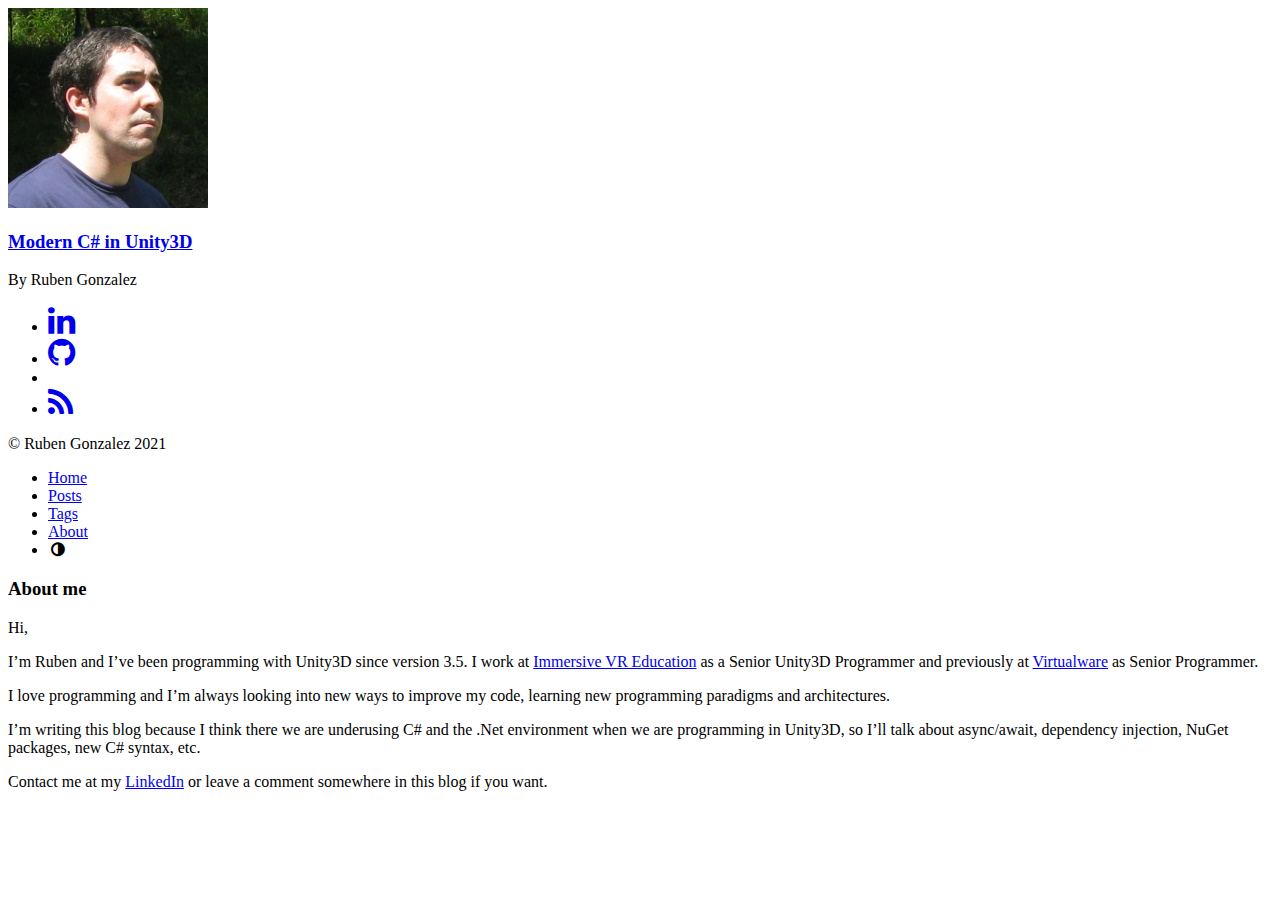
==== about/index.html @ 9e556cae "Update" ====
<!doctype html><html lang=en data-theme><head><title>Ruben Gonzalez | About me</title><meta charset=utf-8><meta name=generator content="Hugo 0.74.3"><meta name=viewport content="width=device-width,initial-scale=1,viewport-fit=cover"><meta name=description content="By Ruben Gonzalez"><link rel=stylesheet href=/css/style.min.5be3a155aa89a24586c761b1b5538c4040e3735ee32ac12a708dc1696c0982f5.css integrity="sha256-W+OhVaqJokWGx2GxtVOMQEDjc17jKsEqcI3BaWwJgvU=" crossorigin=anonymous type=text/css><link rel=stylesheet href=/css/custom.0add400fa71ec02f43d9d59fe50de8af6d2c9cdfcfc660f4797faeda5433b794.css integrity="sha256-Ct1AD6cewC9D2dWf5Q3or20snN/PxmD0eX+u2lQzt5Q=" crossorigin=anonymous type=text/css><link rel=stylesheet href=/css/syntax.b15d238552e55faf150d898bbebfee7324d11ecad7f3f927d3ede168d242e160.css integrity="sha256-sV0jhVLlX68VDYmLvr/ucyTRHsrX8/kn0+3haNJC4WA=" crossorigin=anonymous type=text/css><link href=https://stackpath.bootstrapcdn.com/font-awesome/4.7.0/css/font-awesome.min.css rel=stylesheet integrity=sha384-wvfXpqpZZVQGK6TAh5PVlGOfQNHSoD2xbE+QkPxCAFlNEevoEH3Sl0sibVcOQVnN crossorigin=anonymous><link rel="shortcut icon" href=/favicons/favicon.ico type=image/x-icon><link rel=apple-touch-icon sizes=180x180 href=/favicons/apple-touch-icon.png><link rel=icon type=image/png sizes=32x32 href=/favicons/favicon-32x32.png><link rel=icon type=image/png sizes=16x16 href=/favicons/favicon-16x16.png><link rel=canonical href=/about/><script type=text/javascript src=/js/anatole-header.min.7e2fc0724240b28c6e214687e73a4a6eb6c196bbace546b9dc86e94cca120b5c.js integrity="sha256-fi/AckJAsoxuIUaH5zpKbrbBlrus5Ua53IbpTMoSC1w=" crossorigin=anonymous></script><meta name=twitter:card content="summary"><meta name=twitter:title content="About me"><meta name=twitter:description content="Hi,
I&rsquo;m Ruben and I&rsquo;ve been programming with Unity3D since version 3."></head><body><div class="sidebar animated fadeInDown"><div class=logo-title><div class=title><img src=/rgonzalez_200px.jpg alt="profile picture"><h3><a href=/>Modern C# in Unity3D</a></h3><div class=description><p>By Ruben Gonzalez</p></div></div></div><ul class=social-links><li><a href=https://www.linkedin.com/in/ruben-gonzalez-50a4b230/ rel=me aria-label="Ruben's Linkedin"><i class="fa fa-2x fa-linkedin" aria-hidden=true></i></a></li><li><a href=https://github.com/moderncsharpinunity/ rel=me aria-label="Ruben's GitHub"><i class="fa fa-2x fa-github" aria-hidden=true></i></a></li><li><a href=https://gamasutra.com/blogs/RubenGonzalez/1035428/ rel=me aria-label="Ruben's Gamasutra"><i class="fa fa-2x custom-gamasutra-icon" aria-hidden=true></i></a></li><li><a href=/index.xml rel=me aria-label=RSS><i class="fa fa-2x fa-rss" aria-hidden=true></i></a></li></ul><div class=footer><div class=by_farbox>&copy; Ruben Gonzalez 2021</div></div></div></div><div class=main><div class="page-top animated fadeInDown"><a role=button class=navbar-burger data-target=navMenu aria-label=menu aria-expanded=false><span aria-hidden=true></span><span aria-hidden=true></span><span aria-hidden=true></span></a><ul class=nav id=navMenu><li><a href=/>Home</a></li><li><a href=/post/>Posts</a></li><li><a href=/tags/>Tags</a></li><li><a class=current href=/about/>About</a></li><li class=theme-switch-item><a class=theme-switch title="Switch Theme"><i class="fa fa-adjust fa-fw" aria-hidden=true></i></a></li></ul></div><div class=autopagerize_page_element><div class=content><a name=top></a><div class="post animated fadeInDown"><div class=post-title><h3>About me</h3></div><div class=post-content><p>Hi,</p><p>I&rsquo;m Ruben and I&rsquo;ve been programming with Unity3D since version 3.5. I work at <a href=https://immersivevreducation.com/>Immersive VR Education</a> as a Senior Unity3D Programmer and previously at <a href=https://virtualwareco.com>Virtualware</a> as Senior Programmer.</p><p>I love programming and I&rsquo;m always looking into new ways to improve my code, learning new programming paradigms and architectures.</p><p>I&rsquo;m writing this blog because I think there we are underusing C# and the .Net environment when we are programming in Unity3D, so I&rsquo;ll talk about async/await, dependency injection, NuGet packages, new C# syntax, etc.</p><p>Contact me at my <a href=https://www.linkedin.com/in/ruben-gonzalez-50a4b230/>LinkedIn</a> or leave a comment somewhere in this blog if you want.</p></div><div class=post-footer><div class=info></div></div></div></div></div></div></body><script type=text/javascript src=/js/jquery.min.86b1e8f819ee2d9099a783e50b49dff24282545fc40773861f9126b921532e4c.js integrity="sha256-hrHo+BnuLZCZp4PlC0nf8kKCVF/EB3OGH5EmuSFTLkw=" crossorigin=anonymous></script><script type=text/javascript src=/js/bundle.min.0f9c74cb78f13d1f15f33daff4037c70354f98acfbb97a6f61708966675c3cae.js integrity="sha256-D5x0y3jxPR8V8z2v9AN8cDVPmKz7uXpvYXCJZmdcPK4=" crossorigin=anonymous></script><script type=text/javascript src=/js/medium-zoom.min.92f21c856129f84aeb719459b3e6ac621a3032fd7b180a18c04e1d12083f8aba.js integrity="sha256-kvIchWEp+ErrcZRZs+asYhowMv17GAoYwE4dEgg/iro=" crossorigin=anonymous></script><script type=application/javascript>var doNotTrack=false;if(!doNotTrack){window.ga=window.ga||function(){(ga.q=ga.q||[]).push(arguments)};ga.l=+new Date;ga('create','UA-177026267-1','auto');ga('send','pageview');}</script><script async src=https://www.google-analytics.com/analytics.js></script></html></body></html>
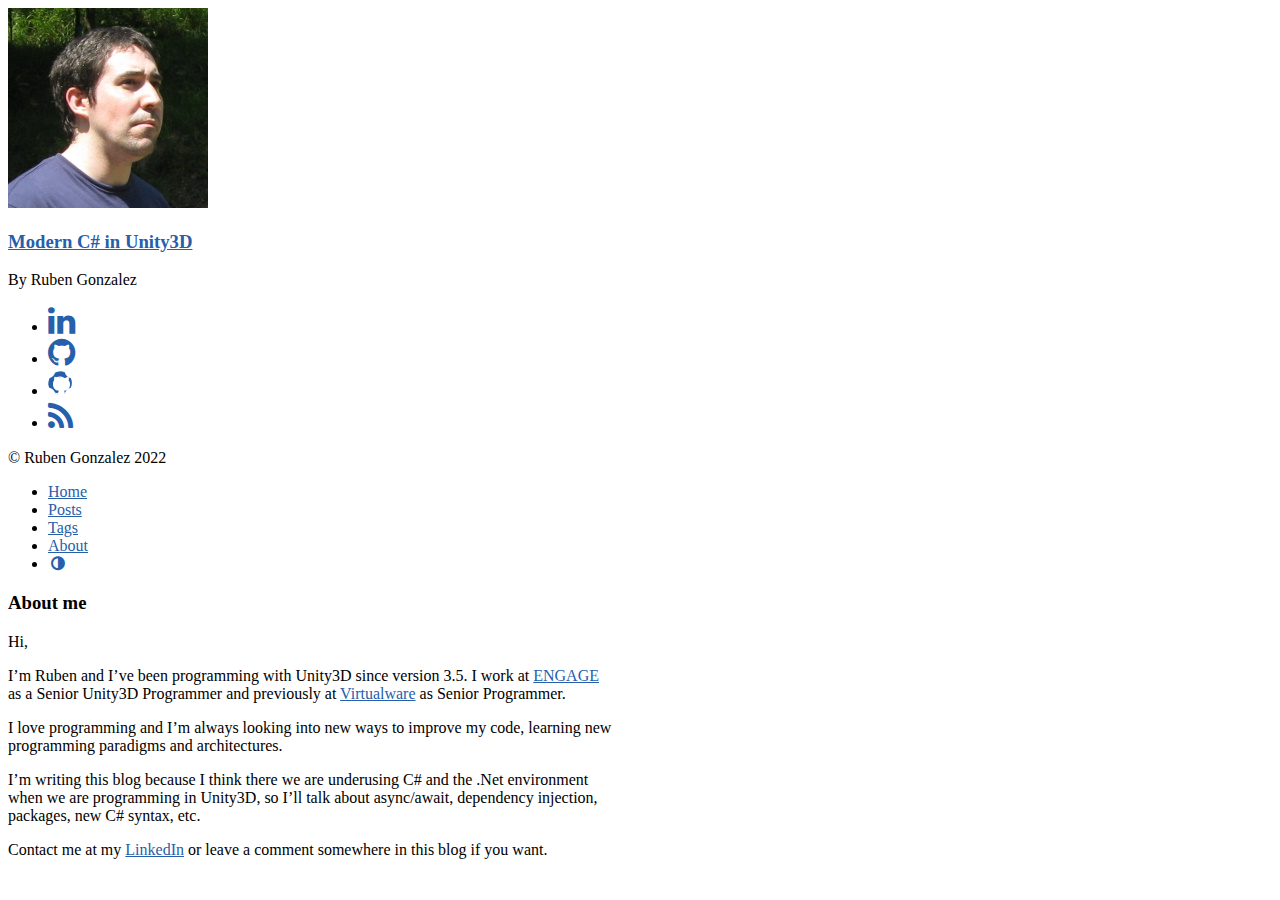
==== commit fc334585: "Update" ====
--- a/about/index.html
+++ b/about/index.html
@@ -1,2 +1,2 @@
-<!doctype html><html lang=en data-theme><head><title>Ruben Gonzalez | About me</title><meta charset=utf-8><meta name=generator content="Hugo 0.74.3"><meta name=viewport content="width=device-width,initial-scale=1,viewport-fit=cover"><meta name=description content="By Ruben Gonzalez"><link rel=stylesheet href=/css/style.min.5be3a155aa89a24586c761b1b5538c4040e3735ee32ac12a708dc1696c0982f5.css integrity="sha256-W+OhVaqJokWGx2GxtVOMQEDjc17jKsEqcI3BaWwJgvU=" crossorigin=anonymous type=text/css><link rel=stylesheet href=/css/custom.0add400fa71ec02f43d9d59fe50de8af6d2c9cdfcfc660f4797faeda5433b794.css integrity="sha256-Ct1AD6cewC9D2dWf5Q3or20snN/PxmD0eX+u2lQzt5Q=" crossorigin=anonymous type=text/css><link rel=stylesheet href=/css/syntax.b15d238552e55faf150d898bbebfee7324d11ecad7f3f927d3ede168d242e160.css integrity="sha256-sV0jhVLlX68VDYmLvr/ucyTRHsrX8/kn0+3haNJC4WA=" crossorigin=anonymous type=text/css><link href=https://stackpath.bootstrapcdn.com/font-awesome/4.7.0/css/font-awesome.min.css rel=stylesheet integrity=sha384-wvfXpqpZZVQGK6TAh5PVlGOfQNHSoD2xbE+QkPxCAFlNEevoEH3Sl0sibVcOQVnN crossorigin=anonymous><link rel="shortcut icon" href=/favicons/favicon.ico type=image/x-icon><link rel=apple-touch-icon sizes=180x180 href=/favicons/apple-touch-icon.png><link rel=icon type=image/png sizes=32x32 href=/favicons/favicon-32x32.png><link rel=icon type=image/png sizes=16x16 href=/favicons/favicon-16x16.png><link rel=canonical href=/about/><script type=text/javascript src=/js/anatole-header.min.7e2fc0724240b28c6e214687e73a4a6eb6c196bbace546b9dc86e94cca120b5c.js integrity="sha256-fi/AckJAsoxuIUaH5zpKbrbBlrus5Ua53IbpTMoSC1w=" crossorigin=anonymous></script><meta name=twitter:card content="summary"><meta name=twitter:title content="About me"><meta name=twitter:description content="Hi,
-I&rsquo;m Ruben and I&rsquo;ve been programming with Unity3D since version 3."></head><body><div class="sidebar animated fadeInDown"><div class=logo-title><div class=title><img src=/rgonzalez_200px.jpg alt="profile picture"><h3><a href=/>Modern C# in Unity3D</a></h3><div class=description><p>By Ruben Gonzalez</p></div></div></div><ul class=social-links><li><a href=https://www.linkedin.com/in/ruben-gonzalez-50a4b230/ rel=me aria-label="Ruben's Linkedin"><i class="fa fa-2x fa-linkedin" aria-hidden=true></i></a></li><li><a href=https://github.com/moderncsharpinunity/ rel=me aria-label="Ruben's GitHub"><i class="fa fa-2x fa-github" aria-hidden=true></i></a></li><li><a href=https://gamasutra.com/blogs/RubenGonzalez/1035428/ rel=me aria-label="Ruben's Gamasutra"><i class="fa fa-2x custom-gamasutra-icon" aria-hidden=true></i></a></li><li><a href=/index.xml rel=me aria-label=RSS><i class="fa fa-2x fa-rss" aria-hidden=true></i></a></li></ul><div class=footer><div class=by_farbox>&copy; Ruben Gonzalez 2021</div></div></div></div><div class=main><div class="page-top animated fadeInDown"><a role=button class=navbar-burger data-target=navMenu aria-label=menu aria-expanded=false><span aria-hidden=true></span><span aria-hidden=true></span><span aria-hidden=true></span></a><ul class=nav id=navMenu><li><a href=/>Home</a></li><li><a href=/post/>Posts</a></li><li><a href=/tags/>Tags</a></li><li><a class=current href=/about/>About</a></li><li class=theme-switch-item><a class=theme-switch title="Switch Theme"><i class="fa fa-adjust fa-fw" aria-hidden=true></i></a></li></ul></div><div class=autopagerize_page_element><div class=content><a name=top></a><div class="post animated fadeInDown"><div class=post-title><h3>About me</h3></div><div class=post-content><p>Hi,</p><p>I&rsquo;m Ruben and I&rsquo;ve been programming with Unity3D since version 3.5. I work at <a href=https://immersivevreducation.com/>Immersive VR Education</a> as a Senior Unity3D Programmer and previously at <a href=https://virtualwareco.com>Virtualware</a> as Senior Programmer.</p><p>I love programming and I&rsquo;m always looking into new ways to improve my code, learning new programming paradigms and architectures.</p><p>I&rsquo;m writing this blog because I think there we are underusing C# and the .Net environment when we are programming in Unity3D, so I&rsquo;ll talk about async/await, dependency injection, NuGet packages, new C# syntax, etc.</p><p>Contact me at my <a href=https://www.linkedin.com/in/ruben-gonzalez-50a4b230/>LinkedIn</a> or leave a comment somewhere in this blog if you want.</p></div><div class=post-footer><div class=info></div></div></div></div></div></div></body><script type=text/javascript src=/js/jquery.min.86b1e8f819ee2d9099a783e50b49dff24282545fc40773861f9126b921532e4c.js integrity="sha256-hrHo+BnuLZCZp4PlC0nf8kKCVF/EB3OGH5EmuSFTLkw=" crossorigin=anonymous></script><script type=text/javascript src=/js/bundle.min.0f9c74cb78f13d1f15f33daff4037c70354f98acfbb97a6f61708966675c3cae.js integrity="sha256-D5x0y3jxPR8V8z2v9AN8cDVPmKz7uXpvYXCJZmdcPK4=" crossorigin=anonymous></script><script type=text/javascript src=/js/medium-zoom.min.92f21c856129f84aeb719459b3e6ac621a3032fd7b180a18c04e1d12083f8aba.js integrity="sha256-kvIchWEp+ErrcZRZs+asYhowMv17GAoYwE4dEgg/iro=" crossorigin=anonymous></script><script type=application/javascript>var doNotTrack=false;if(!doNotTrack){window.ga=window.ga||function(){(ga.q=ga.q||[]).push(arguments)};ga.l=+new Date;ga('create','UA-177026267-1','auto');ga('send','pageview');}</script><script async src=https://www.google-analytics.com/analytics.js></script></html></body></html>+<!doctype html><html lang=en data-theme><head><title>Ruben Gonzalez | About me</title><meta charset=utf-8><meta name=generator content="Hugo 0.74.3"><meta name=viewport content="width=device-width,initial-scale=1,viewport-fit=cover"><meta name=description content="By Ruben Gonzalez"><link rel=stylesheet href=/css/style.min.5be3a155aa89a24586c761b1b5538c4040e3735ee32ac12a708dc1696c0982f5.css integrity="sha256-W+OhVaqJokWGx2GxtVOMQEDjc17jKsEqcI3BaWwJgvU=" crossorigin=anonymous type=text/css><link rel=stylesheet href=/css/custom.f1a12c82e6cdf7c25ab4773556c96e8cf3ad70297a880c6b929ff96383887ff6.css integrity="sha256-8aEsgubN98JatHc1VslujPOtcCl6iAxrkp/5Y4OIf/Y=" crossorigin=anonymous type=text/css><link rel=stylesheet href=/css/syntax.b15d238552e55faf150d898bbebfee7324d11ecad7f3f927d3ede168d242e160.css integrity="sha256-sV0jhVLlX68VDYmLvr/ucyTRHsrX8/kn0+3haNJC4WA=" crossorigin=anonymous type=text/css><link href=https://stackpath.bootstrapcdn.com/font-awesome/4.7.0/css/font-awesome.min.css rel=stylesheet integrity=sha384-wvfXpqpZZVQGK6TAh5PVlGOfQNHSoD2xbE+QkPxCAFlNEevoEH3Sl0sibVcOQVnN crossorigin=anonymous><link rel="shortcut icon" href=/favicons/favicon.ico type=image/x-icon><link rel=apple-touch-icon sizes=180x180 href=/favicons/apple-touch-icon.png><link rel=icon type=image/png sizes=32x32 href=/favicons/favicon-32x32.png><link rel=icon type=image/png sizes=16x16 href=/favicons/favicon-16x16.png><link rel=canonical href=/about/><script type=text/javascript src=/js/anatole-header.min.7e2fc0724240b28c6e214687e73a4a6eb6c196bbace546b9dc86e94cca120b5c.js integrity="sha256-fi/AckJAsoxuIUaH5zpKbrbBlrus5Ua53IbpTMoSC1w=" crossorigin=anonymous></script><meta name=twitter:card content="summary"><meta name=twitter:title content="About me"><meta name=twitter:description content="Hi,
+I&rsquo;m Ruben and I&rsquo;ve been programming with Unity3D since version 3."></head><body><div class="sidebar animated fadeInDown"><div class=logo-title><div class=title><img src=/rgonzalez_200px.jpg alt="profile picture"><h3><a href=/>Modern C# in Unity3D</a></h3><div class=description><p>By Ruben Gonzalez</p></div></div></div><ul class=social-links><li><a href=https://www.linkedin.com/in/ruben-gonzalez-50a4b230/ rel=me aria-label="Ruben's Linkedin"><i class="fa fa-2x fa-linkedin" aria-hidden=true></i></a></li><li><a href=https://github.com/moderncsharpinunity/ rel=me aria-label="Ruben's GitHub"><i class="fa fa-2x fa-github" aria-hidden=true></i></a></li><li><a href=https://gamasutra.com/blogs/RubenGonzalez/1035428/ rel=me aria-label="Ruben's Gamasutra"><i class="fa fa-2x custom-gamasutra-icon" aria-hidden=true></i></a></li><li><a href=/index.xml rel=me aria-label=RSS><i class="fa fa-2x fa-rss" aria-hidden=true></i></a></li></ul><div class=footer><div class=by_farbox>&copy; Ruben Gonzalez 2022</div></div></div></div><div class=main><div class="page-top animated fadeInDown"><a role=button class=navbar-burger data-target=navMenu aria-label=menu aria-expanded=false><span aria-hidden=true></span><span aria-hidden=true></span><span aria-hidden=true></span></a><ul class=nav id=navMenu><li><a href=/>Home</a></li><li><a href=/post/>Posts</a></li><li><a href=/tags/>Tags</a></li><li><a class=current href=/about/>About</a></li><li class=theme-switch-item><a class=theme-switch title="Switch Theme"><i class="fa fa-adjust fa-fw" aria-hidden=true></i></a></li></ul></div><div class=autopagerize_page_element><div class=content><a name=top></a><div class="post animated fadeInDown"><div class=post-title><h3>About me</h3></div><div class=post-content><p>Hi,</p><p>I&rsquo;m Ruben and I&rsquo;ve been programming with Unity3D since version 3.5. I work at <a href=https://engagevr.io/>ENGAGE</a> as a Senior Unity3D Programmer and previously at <a href=https://virtualwareco.com>Virtualware</a> as Senior Programmer.</p><p>I love programming and I&rsquo;m always looking into new ways to improve my code, learning new programming paradigms and architectures.</p><p>I&rsquo;m writing this blog because I think there we are underusing C# and the .Net environment when we are programming in Unity3D, so I&rsquo;ll talk about async/await, dependency injection, packages, new C# syntax, etc.</p><p>Contact me at my <a href=https://www.linkedin.com/in/ruben-gonzalez-50a4b230/>LinkedIn</a> or leave a comment somewhere in this blog if you want.</p></div><div class=post-footer><div class=info></div></div></div></div></div></div></body><script type=text/javascript src=/js/jquery.min.86b1e8f819ee2d9099a783e50b49dff24282545fc40773861f9126b921532e4c.js integrity="sha256-hrHo+BnuLZCZp4PlC0nf8kKCVF/EB3OGH5EmuSFTLkw=" crossorigin=anonymous></script><script type=text/javascript src=/js/bundle.min.0f9c74cb78f13d1f15f33daff4037c70354f98acfbb97a6f61708966675c3cae.js integrity="sha256-D5x0y3jxPR8V8z2v9AN8cDVPmKz7uXpvYXCJZmdcPK4=" crossorigin=anonymous></script><script type=text/javascript src=/js/medium-zoom.min.92f21c856129f84aeb719459b3e6ac621a3032fd7b180a18c04e1d12083f8aba.js integrity="sha256-kvIchWEp+ErrcZRZs+asYhowMv17GAoYwE4dEgg/iro=" crossorigin=anonymous></script><script type=application/javascript>var doNotTrack=false;if(!doNotTrack){window.ga=window.ga||function(){(ga.q=ga.q||[]).push(arguments)};ga.l=+new Date;ga('create','UA-177026267-1','auto');ga('send','pageview');}</script><script async src=https://www.google-analytics.com/analytics.js></script></html></body></html>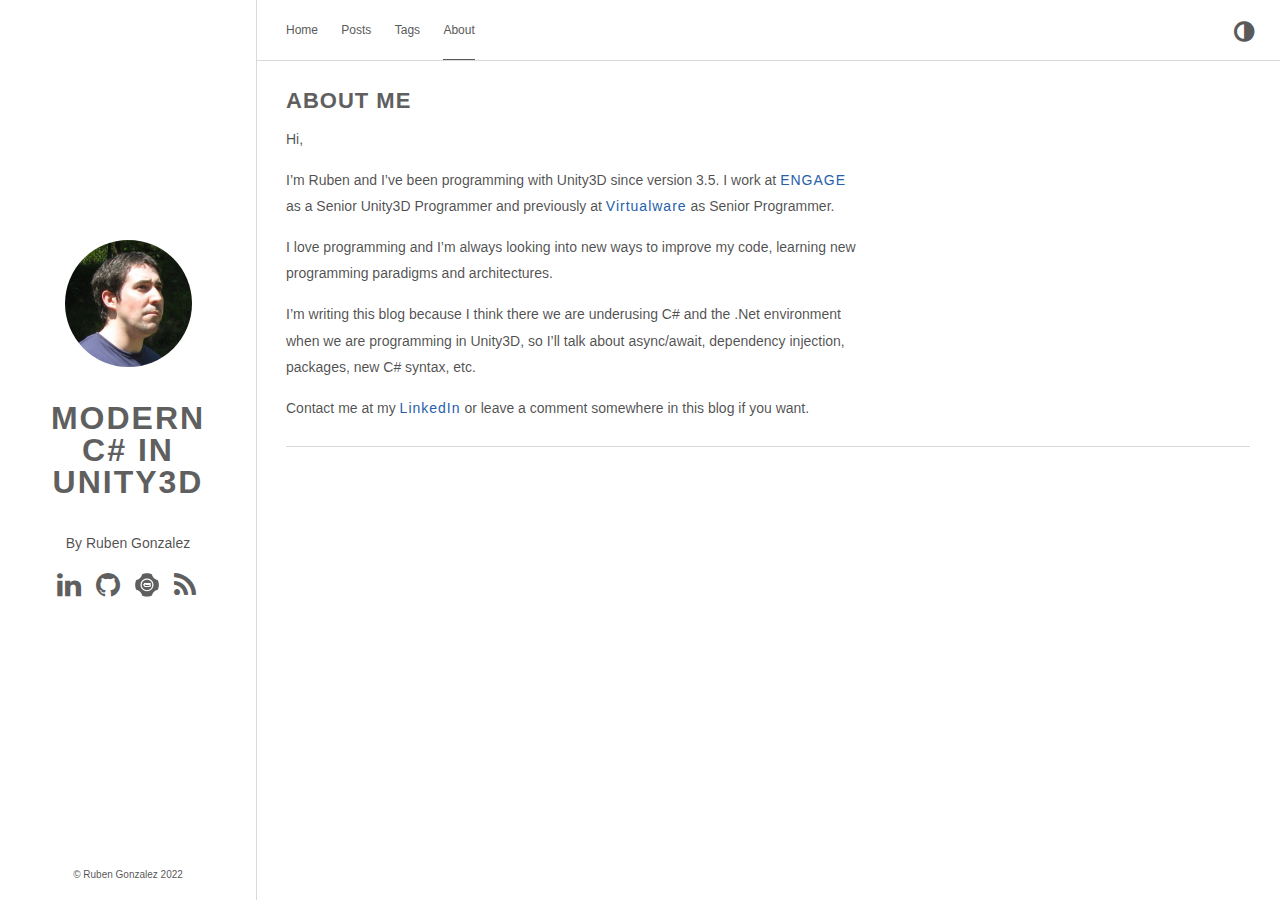
==== commit 9383ba8a: "Update" ====
--- a/about/index.html
+++ b/about/index.html
@@ -1,2 +1,103 @@
-<!doctype html><html lang=en data-theme><head><title>Ruben Gonzalez | About me</title><meta charset=utf-8><meta name=generator content="Hugo 0.74.3"><meta name=viewport content="width=device-width,initial-scale=1,viewport-fit=cover"><meta name=description content="By Ruben Gonzalez"><link rel=stylesheet href=/css/style.min.5be3a155aa89a24586c761b1b5538c4040e3735ee32ac12a708dc1696c0982f5.css integrity="sha256-W+OhVaqJokWGx2GxtVOMQEDjc17jKsEqcI3BaWwJgvU=" crossorigin=anonymous type=text/css><link rel=stylesheet href=/css/custom.f1a12c82e6cdf7c25ab4773556c96e8cf3ad70297a880c6b929ff96383887ff6.css integrity="sha256-8aEsgubN98JatHc1VslujPOtcCl6iAxrkp/5Y4OIf/Y=" crossorigin=anonymous type=text/css><link rel=stylesheet href=/css/syntax.b15d238552e55faf150d898bbebfee7324d11ecad7f3f927d3ede168d242e160.css integrity="sha256-sV0jhVLlX68VDYmLvr/ucyTRHsrX8/kn0+3haNJC4WA=" crossorigin=anonymous type=text/css><link href=https://stackpath.bootstrapcdn.com/font-awesome/4.7.0/css/font-awesome.min.css rel=stylesheet integrity=sha384-wvfXpqpZZVQGK6TAh5PVlGOfQNHSoD2xbE+QkPxCAFlNEevoEH3Sl0sibVcOQVnN crossorigin=anonymous><link rel="shortcut icon" href=/favicons/favicon.ico type=image/x-icon><link rel=apple-touch-icon sizes=180x180 href=/favicons/apple-touch-icon.png><link rel=icon type=image/png sizes=32x32 href=/favicons/favicon-32x32.png><link rel=icon type=image/png sizes=16x16 href=/favicons/favicon-16x16.png><link rel=canonical href=/about/><script type=text/javascript src=/js/anatole-header.min.7e2fc0724240b28c6e214687e73a4a6eb6c196bbace546b9dc86e94cca120b5c.js integrity="sha256-fi/AckJAsoxuIUaH5zpKbrbBlrus5Ua53IbpTMoSC1w=" crossorigin=anonymous></script><meta name=twitter:card content="summary"><meta name=twitter:title content="About me"><meta name=twitter:description content="Hi,
-I&rsquo;m Ruben and I&rsquo;ve been programming with Unity3D since version 3."></head><body><div class="sidebar animated fadeInDown"><div class=logo-title><div class=title><img src=/rgonzalez_200px.jpg alt="profile picture"><h3><a href=/>Modern C# in Unity3D</a></h3><div class=description><p>By Ruben Gonzalez</p></div></div></div><ul class=social-links><li><a href=https://www.linkedin.com/in/ruben-gonzalez-50a4b230/ rel=me aria-label="Ruben's Linkedin"><i class="fa fa-2x fa-linkedin" aria-hidden=true></i></a></li><li><a href=https://github.com/moderncsharpinunity/ rel=me aria-label="Ruben's GitHub"><i class="fa fa-2x fa-github" aria-hidden=true></i></a></li><li><a href=https://gamasutra.com/blogs/RubenGonzalez/1035428/ rel=me aria-label="Ruben's Gamasutra"><i class="fa fa-2x custom-gamasutra-icon" aria-hidden=true></i></a></li><li><a href=/index.xml rel=me aria-label=RSS><i class="fa fa-2x fa-rss" aria-hidden=true></i></a></li></ul><div class=footer><div class=by_farbox>&copy; Ruben Gonzalez 2022</div></div></div></div><div class=main><div class="page-top animated fadeInDown"><a role=button class=navbar-burger data-target=navMenu aria-label=menu aria-expanded=false><span aria-hidden=true></span><span aria-hidden=true></span><span aria-hidden=true></span></a><ul class=nav id=navMenu><li><a href=/>Home</a></li><li><a href=/post/>Posts</a></li><li><a href=/tags/>Tags</a></li><li><a class=current href=/about/>About</a></li><li class=theme-switch-item><a class=theme-switch title="Switch Theme"><i class="fa fa-adjust fa-fw" aria-hidden=true></i></a></li></ul></div><div class=autopagerize_page_element><div class=content><a name=top></a><div class="post animated fadeInDown"><div class=post-title><h3>About me</h3></div><div class=post-content><p>Hi,</p><p>I&rsquo;m Ruben and I&rsquo;ve been programming with Unity3D since version 3.5. I work at <a href=https://engagevr.io/>ENGAGE</a> as a Senior Unity3D Programmer and previously at <a href=https://virtualwareco.com>Virtualware</a> as Senior Programmer.</p><p>I love programming and I&rsquo;m always looking into new ways to improve my code, learning new programming paradigms and architectures.</p><p>I&rsquo;m writing this blog because I think there we are underusing C# and the .Net environment when we are programming in Unity3D, so I&rsquo;ll talk about async/await, dependency injection, packages, new C# syntax, etc.</p><p>Contact me at my <a href=https://www.linkedin.com/in/ruben-gonzalez-50a4b230/>LinkedIn</a> or leave a comment somewhere in this blog if you want.</p></div><div class=post-footer><div class=info></div></div></div></div></div></div></body><script type=text/javascript src=/js/jquery.min.86b1e8f819ee2d9099a783e50b49dff24282545fc40773861f9126b921532e4c.js integrity="sha256-hrHo+BnuLZCZp4PlC0nf8kKCVF/EB3OGH5EmuSFTLkw=" crossorigin=anonymous></script><script type=text/javascript src=/js/bundle.min.0f9c74cb78f13d1f15f33daff4037c70354f98acfbb97a6f61708966675c3cae.js integrity="sha256-D5x0y3jxPR8V8z2v9AN8cDVPmKz7uXpvYXCJZmdcPK4=" crossorigin=anonymous></script><script type=text/javascript src=/js/medium-zoom.min.92f21c856129f84aeb719459b3e6ac621a3032fd7b180a18c04e1d12083f8aba.js integrity="sha256-kvIchWEp+ErrcZRZs+asYhowMv17GAoYwE4dEgg/iro=" crossorigin=anonymous></script><script type=application/javascript>var doNotTrack=false;if(!doNotTrack){window.ga=window.ga||function(){(ga.q=ga.q||[]).push(arguments)};ga.l=+new Date;ga('create','UA-177026267-1','auto');ga('send','pageview');}</script><script async src=https://www.google-analytics.com/analytics.js></script></html></body></html>+<!doctype html><html lang=en data-theme><head>
+<title> Ruben Gonzalez | About me </title>
+<meta charset=utf-8><meta name=generator content="Hugo 0.92.2"><meta name=viewport content="width=device-width,initial-scale=1,viewport-fit=cover">
+<meta name=description content="By Ruben Gonzalez">
+<link rel=stylesheet href=/css/style.min.3a5b6eae22d121cb3fa356aa69e3265d1fe37c6f6682455cb3327ad3930b2d59.css integrity="sha256-OlturiLRIcs/o1aqaeMmXR/jfG9mgkVcszJ605MLLVk=" crossorigin=anonymous type=text/css>
+<link rel=stylesheet href=/css/custom.f1a12c82e6cdf7c25ab4773556c96e8cf3ad70297a880c6b929ff96383887ff6.css integrity="sha256-8aEsgubN98JatHc1VslujPOtcCl6iAxrkp/5Y4OIf/Y=" crossorigin=anonymous type=text/css>
+<link rel=stylesheet href=/css/syntax.b15d238552e55faf150d898bbebfee7324d11ecad7f3f927d3ede168d242e160.css integrity="sha256-sV0jhVLlX68VDYmLvr/ucyTRHsrX8/kn0+3haNJC4WA=" crossorigin=anonymous type=text/css><link href=https://stackpath.bootstrapcdn.com/font-awesome/4.7.0/css/font-awesome.min.css rel=stylesheet integrity=sha384-wvfXpqpZZVQGK6TAh5PVlGOfQNHSoD2xbE+QkPxCAFlNEevoEH3Sl0sibVcOQVnN crossorigin=anonymous>
+<link rel="shortcut icon" href=/favicons/favicon.ico type=image/x-icon>
+<link rel=apple-touch-icon sizes=180x180 href=/favicons/apple-touch-icon.png>
+<link rel=icon type=image/png sizes=32x32 href=/favicons/favicon-32x32.png>
+<link rel=icon type=image/png sizes=16x16 href=/favicons/favicon-16x16.png>
+<link rel=canonical href=/about/>
+<script type=text/javascript src=/js/anatole-header.min.7fccea9612e197b0736c6262484db9af65cc9e9c1f1ea31ab6321016549ecff7.js integrity="sha256-f8zqlhLhl7BzbGJiSE25r2XMnpwfHqMatjIQFlSez/c=" crossorigin=anonymous></script>
+<meta name=twitter:card content="summary">
+<meta name=twitter:title content="About me">
+<meta name=twitter:description content="Hi,
+I&rsquo;m Ruben and I&rsquo;ve been programming with Unity3D since version 3.">
+</head><body><div class="sidebar animated fadeInDown">
+<div class=logo-title>
+<div class=title>
+<img src=/rgonzalez_200px.jpg alt="profile picture">
+<h3 title><a href=/>Modern C# in Unity3D</a></h3>
+<div class=description>
+<p>By Ruben Gonzalez</p>
+</div>
+</div>
+</div>
+<ul class=social-links>
+<li>
+<a href=https://www.linkedin.com/in/ruben-gonzalez-50a4b230/ rel=me aria-label="Ruben's Linkedin">
+<i class="fa fa-2x fa-linkedin" aria-hidden=true></i>
+</a>
+</li>
+<li>
+<a href=https://github.com/moderncsharpinunity/ rel=me aria-label="Ruben's GitHub">
+<i class="fa fa-2x fa-github" aria-hidden=true></i>
+</a>
+</li>
+<li>
+<a href=https://gamasutra.com/blogs/RubenGonzalez/1035428/ rel=me aria-label="Ruben's Gamasutra">
+<i class="fa fa-2x custom-gamasutra-icon" aria-hidden=true></i>
+</a>
+</li>
+<li>
+<a href=/index.xml rel=me aria-label=RSS>
+<i class="fa fa-2x fa-rss" aria-hidden=true></i>
+</a>
+</li>
+</ul>
+<div class=footer>
+<div class=by_farbox>&copy; Ruben Gonzalez 2022 </div>
+</div>
+</div>
+</div><div class=main>
+<div class="page-top animated fadeInDown">
+<a role=button class=navbar-burger data-target=navMenu aria-label=menu aria-expanded=false>
+<span aria-hidden=true></span>
+<span aria-hidden=true></span>
+<span aria-hidden=true></span>
+</a>
+<ul class=nav id=navMenu>
+<li><a href=/ title>Home</a></li>
+<li><a href=/post/ title>Posts</a></li>
+<li><a href=/tags/ title>Tags</a></li>
+<li><a class=current href=/about/ title>About</a></li>
+<li class=theme-switch-item>
+<a class=theme-switch title="Switch Theme">
+<i class="fa fa-adjust fa-fw" aria-hidden=true></i>
+</a>
+</li>
+</ul>
+</div>
+<div class=autopagerize_page_element>
+<div class=content>
+<a name=top></a>
+<div class="post animated fadeInDown">
+<div class=post-title>
+<h3>About me
+</h3>
+</div>
+<div class=post-content>
+<p>Hi,</p>
+<p>I&rsquo;m Ruben and I&rsquo;ve been programming with Unity3D since version 3.5. I work at <a href=https://engagevr.io/>ENGAGE</a> as a Senior Unity3D Programmer and previously at <a href=https://virtualwareco.com>Virtualware</a> as Senior Programmer.</p>
+<p>I love programming and I&rsquo;m always looking into new ways to improve my code, learning new programming paradigms and architectures.</p>
+<p>I&rsquo;m writing this blog because I think there we are underusing C# and the .Net environment when we are programming in Unity3D, so I&rsquo;ll talk about async/await, dependency injection, packages, new C# syntax, etc.</p>
+<p>Contact me at my <a href=https://www.linkedin.com/in/ruben-gonzalez-50a4b230/>LinkedIn</a> or leave a comment somewhere in this blog if you want.</p>
+</div>
+<div class=post-footer>
+<div class=info>
+</div>
+</div>
+</div>
+</div>
+</div>
+</div>
+</body>
+<script type=text/javascript src=/js/jquery.min.64d0083866906099f942140bc1c5cba4b1bf65783c52e4a63c5c46bf9dbc41f4.js integrity="sha256-ZNAIOGaQYJn5QhQLwcXLpLG/ZXg8UuSmPFxGv528QfQ=" crossorigin=anonymous></script>
+<script type=text/javascript src=/js/bundle.min.45159b0e20ba3878972e064b7edc464c31a9e35a0d0a6a71e3fec84efdbe2ea5.js integrity="sha256-RRWbDiC6OHiXLgZLftxGTDGp41oNCmpx4/7ITv2+LqU=" crossorigin=anonymous></script>
+<script type=text/javascript src=/js/medium-zoom.min.2d6fd0be87fa98f0c9b4dc2536b312bbca48757f584f6ea1f394abc9bcc38fbc.js integrity="sha256-LW/Qvof6mPDJtNwlNrMSu8pIdX9YT26h85SrybzDj7w=" crossorigin=anonymous></script>
+<script type=application/javascript>var doNotTrack=!1;doNotTrack||(window.ga=window.ga||function(){(ga.q=ga.q||[]).push(arguments)},ga.l=+new Date,ga('create','UA-177026267-1','auto'),ga('send','pageview'))</script>
+<script async src=https://www.google-analytics.com/analytics.js></script>
+</html></body>
+</html>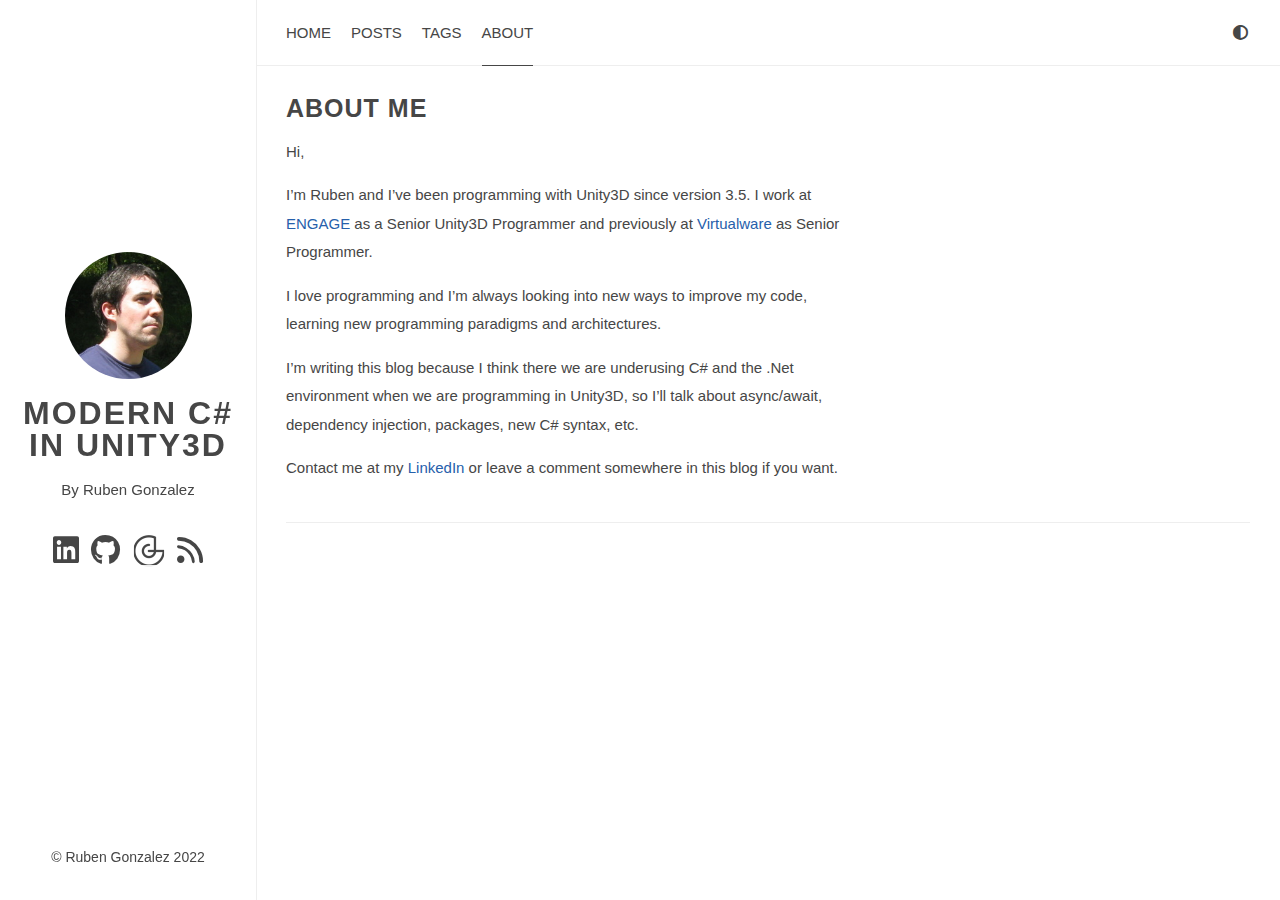
==== commit 911086ae: "Update" ====
--- a/about/index.html
+++ b/about/index.html
@@ -1,103 +1,159 @@
-<!doctype html><html lang=en data-theme><head>
-<title> Ruben Gonzalez | About me </title>
+<!doctype html><html dir=ltr lang=en data-theme class=html><head>
+<title>
+Ruben Gonzalez
+|
+About me
+</title>
 <meta charset=utf-8><meta name=generator content="Hugo 0.92.2"><meta name=viewport content="width=device-width,initial-scale=1,viewport-fit=cover">
+<meta name=author content="Ruben Gonzalez">
 <meta name=description content="By Ruben Gonzalez">
-<link rel=stylesheet href=/css/style.min.3a5b6eae22d121cb3fa356aa69e3265d1fe37c6f6682455cb3327ad3930b2d59.css integrity="sha256-OlturiLRIcs/o1aqaeMmXR/jfG9mgkVcszJ605MLLVk=" crossorigin=anonymous type=text/css>
-<link rel=stylesheet href=/css/custom.f1a12c82e6cdf7c25ab4773556c96e8cf3ad70297a880c6b929ff96383887ff6.css integrity="sha256-8aEsgubN98JatHc1VslujPOtcCl6iAxrkp/5Y4OIf/Y=" crossorigin=anonymous type=text/css>
-<link rel=stylesheet href=/css/syntax.b15d238552e55faf150d898bbebfee7324d11ecad7f3f927d3ede168d242e160.css integrity="sha256-sV0jhVLlX68VDYmLvr/ucyTRHsrX8/kn0+3haNJC4WA=" crossorigin=anonymous type=text/css><link href=https://stackpath.bootstrapcdn.com/font-awesome/4.7.0/css/font-awesome.min.css rel=stylesheet integrity=sha384-wvfXpqpZZVQGK6TAh5PVlGOfQNHSoD2xbE+QkPxCAFlNEevoEH3Sl0sibVcOQVnN crossorigin=anonymous>
+<link rel=stylesheet href=/scss/main.min.b2e0cb07595e3519ab1193bb421914e06c0e26b0cc561fef23b3c6131d4d2ffa.css integrity="sha256-suDLB1leNRmrEZO7QhkU4GwOJrDMVh/vI7PGEx1NL/o=" crossorigin=anonymous type=text/css>
+<link rel=stylesheet href=/css/markupHighlight.min.31b0a1f317f55c529a460897848c97436bb138b19c399b37de70d463a8bf6ed5.css integrity="sha256-MbCh8xf1XFKaRgiXhIyXQ2uxOLGcOZs33nDUY6i/btU=" crossorigin=anonymous type=text/css>
+<link rel=stylesheet href=/css/custom.min.f08fb3cfeb430ba03029520757c6e15fa6a92b23d718fa448f778dad33656cdf.css integrity="sha256-8I+zz+tDC6AwKVIHV8bhX6apKyPXGPpEj3eNrTNlbN8=" crossorigin=anonymous media=screen>
+<link rel=stylesheet href=/css/syntax.min.9c7bc4a29698c606eb0392aebe4784c43317cda48ed2bbebf31b51e2f0e65f4d.css integrity="sha256-nHvEopaYxgbrA5KuvkeExDMXzaSO0rvr8xtR4vDmX00=" crossorigin=anonymous media=screen>
+<link rel=stylesheet href=/fontawesome/css/fontawesome.min.7d272de35b410fb165377550cdf9c4d3a80fbbcc961e111914e4d5c0eaf5729f.css integrity="sha256-fSct41tBD7FlN3VQzfnE06gPu8yWHhEZFOTVwOr1cp8=" crossorigin=anonymous type=text/css>
+<link rel=stylesheet href=/fontawesome/css/solid.min.55d8333481b07a08e07cf6f37319753a2b47e99f4c395394c5747b48b495aa9b.css integrity="sha256-VdgzNIGwegjgfPbzcxl1OitH6Z9MOVOUxXR7SLSVqps=" crossorigin=anonymous type=text/css>
+<link rel=stylesheet href=/fontawesome/css/regular.min.a7448d02590b43449364b6b5922ed9af5410abb4de4238412a830316dedb850b.css integrity="sha256-p0SNAlkLQ0STZLa1ki7Zr1QQq7TeQjhBKoMDFt7bhQs=" crossorigin=anonymous type=text/css>
+<link rel=stylesheet href=/fontawesome/css/brands.min.9ed75a5d670c953fe4df935937674b4646f92674367e9e66eb995bb04e821647.css integrity="sha256-ntdaXWcMlT/k35NZN2dLRkb5JnQ2fp5m65lbsE6CFkc=" crossorigin=anonymous type=text/css>
 <link rel="shortcut icon" href=/favicons/favicon.ico type=image/x-icon>
 <link rel=apple-touch-icon sizes=180x180 href=/favicons/apple-touch-icon.png>
 <link rel=icon type=image/png sizes=32x32 href=/favicons/favicon-32x32.png>
 <link rel=icon type=image/png sizes=16x16 href=/favicons/favicon-16x16.png>
 <link rel=canonical href=/about/>
-<script type=text/javascript src=/js/anatole-header.min.7fccea9612e197b0736c6262484db9af65cc9e9c1f1ea31ab6321016549ecff7.js integrity="sha256-f8zqlhLhl7BzbGJiSE25r2XMnpwfHqMatjIQFlSez/c=" crossorigin=anonymous></script>
+<script type=text/javascript src=/js/anatole-header.min.46e6a54097480084f8f52c20ca1aa7425b4fad17029a887fd4017b12e311a72d.js integrity="sha256-RualQJdIAIT49SwgyhqnQltPrRcCmoh/1AF7EuMRpy0=" crossorigin=anonymous></script>
+<script type=text/javascript src=/js/anatole-theme-switcher.min.5557c8ff5617a01067ac258fd70b9b992506e379317b0da51e5e0f6e018b408a.js integrity="sha256-VVfI/1YXoBBnrCWP1wubmSUG43kxew2lHl4PbgGLQIo=" crossorigin=anonymous></script>
 <meta name=twitter:card content="summary">
 <meta name=twitter:title content="About me">
 <meta name=twitter:description content="Hi,
 I&rsquo;m Ruben and I&rsquo;ve been programming with Unity3D since version 3.">
-</head><body><div class="sidebar animated fadeInDown">
-<div class=logo-title>
-<div class=title>
-<img src=/rgonzalez_200px.jpg alt="profile picture">
-<h3 title><a href=/>Modern C# in Unity3D</a></h3>
-<div class=description>
+<meta property="og:title" content="About me">
+<meta property="og:description" content="Hi,
+I&rsquo;m Ruben and I&rsquo;ve been programming with Unity3D since version 3.">
+<meta property="og:type" content="article">
+<meta property="og:url" content="/about/"><meta property="article:section" content>
+<meta property="og:site_name" content="Modern C# in Unity3D">
+<script type=application/ld+json>{"@context":"http://schema.org","@type":"BlogPosting","articleSection":"","name":"About me","headline":"About me","alternativeHeadline":"","description":"
+      
+        Hi,\nI\u0026rsquo;m Ruben and I\u0026rsquo;ve been programming with Unity3D since version 3.
+
+
+      
+
+
+    ","inLanguage":"en-us","isFamilyFriendly":"true","mainEntityOfPage":{"@type":"WebPage","@id":"\/about\/"},"author":{"@type":"Person","name":"Ruben Gonzalez"},"creator":{"@type":"Person","name":"Ruben Gonzalez"},"accountablePerson":{"@type":"Person","name":"Ruben Gonzalez"},"copyrightHolder":{"@type":"Person","name":"Ruben Gonzalez"},"copyrightYear":"0001","dateCreated":"0001-01-01T00:00:00.00Z","datePublished":"0001-01-01T00:00:00.00Z","dateModified":"0001-01-01T00:00:00.00Z","publisher":{"@type":"Organization","name":"Ruben Gonzalez","url":"/","logo":{"@type":"ImageObject","url":"\/favicons\/favicon-32x32.png","width":"32","height":"32"}},"image":[],"url":"\/about\/","wordCount":"98","genre":[],"keywords":[]}</script>
+</head>
+<body class="body theme--light">
+<div class=wrapper>
+<aside class=wrapper__sidebar><div class="sidebar
+.">
+<div class=sidebar__content>
+<div class=sidebar__introduction>
+<img class=sidebar__introduction-profileimage src=/rgonzalez_200px.jpg alt="profile picture">
+<div class=sidebar__introduction-title>
+<a href=/>Modern C# in Unity3D</a>
+</div>
+<div class=sidebar__introduction-description>
 <p>By Ruben Gonzalez</p>
 </div>
 </div>
-</div>
-<ul class=social-links>
-<li>
-<a href=https://www.linkedin.com/in/ruben-gonzalez-50a4b230/ rel=me aria-label="Ruben's Linkedin">
-<i class="fa fa-2x fa-linkedin" aria-hidden=true></i>
+<ul class=sidebar__list>
+<li class=sidebar__list-item>
+<a href=https://www.linkedin.com/in/ruben-gonzalez-50a4b230/ target=_blank rel=noopener aria-label="Ruben's Linkedin" title="Ruben's Linkedin">
+<i class="fab fa-linkedin fa-2x" aria-hidden=true></i>
 </a>
 </li>
-<li>
-<a href=https://github.com/moderncsharpinunity/ rel=me aria-label="Ruben's GitHub">
-<i class="fa fa-2x fa-github" aria-hidden=true></i>
+<li class=sidebar__list-item>
+<a href=https://github.com/moderncsharpinunity/ target=_blank rel=noopener aria-label="Ruben's GitHub" title="Ruben's GitHub">
+<i class="fab fa-github fa-2x" aria-hidden=true></i>
 </a>
 </li>
-<li>
-<a href=https://gamasutra.com/blogs/RubenGonzalez/1035428/ rel=me aria-label="Ruben's Gamasutra">
-<i class="fa fa-2x custom-gamasutra-icon" aria-hidden=true></i>
+<li class=sidebar__list-item>
+<a href=https://www.gamedeveloper.com/author/ruben-gonzalez target=_blank rel=noopener aria-label="Ruben's GameDeveloper" title="Ruben's GameDeveloper">
+<i class="fas custom-gamedeveloper-icon fa-2x" aria-hidden=true></i>
 </a>
 </li>
-<li>
-<a href=/index.xml rel=me aria-label=RSS>
-<i class="fa fa-2x fa-rss" aria-hidden=true></i>
+<li class=sidebar__list-item>
+<a href=/post/index.xml target=_blank rel=noopener aria-label=RSS title=RSS>
+<i class="fas fa-rss fa-2x" aria-hidden=true></i>
 </a>
 </li>
 </ul>
-<div class=footer>
-<div class=by_farbox>&copy; Ruben Gonzalez 2022 </div>
-</div>
-</div>
-</div><div class=main>
-<div class="page-top animated fadeInDown">
-<a role=button class=navbar-burger data-target=navMenu aria-label=menu aria-expanded=false>
-<span aria-hidden=true></span>
-<span aria-hidden=true></span>
-<span aria-hidden=true></span>
-</a>
-<ul class=nav id=navMenu>
-<li><a href=/ title>Home</a></li>
-<li><a href=/post/ title>Posts</a></li>
-<li><a href=/tags/ title>Tags</a></li>
-<li><a class=current href=/about/ title>About</a></li>
-<li class=theme-switch-item>
-<a class=theme-switch title="Switch Theme">
-<i class="fa fa-adjust fa-fw" aria-hidden=true></i>
-</a>
+</div><footer class="footer footer__sidebar">
+<ul class=footer__list>
+<li class=footer__item>
+&copy;
+Ruben Gonzalez
+2022
 </li>
 </ul>
+</footer>
+<script type=text/javascript src=/js/medium-zoom.min.fae9ac8895995fe91958b3954be11e96025824a04770726a3531e119ddd2d576.js integrity="sha256-+umsiJWZX+kZWLOVS+EelgJYJKBHcHJqNTHhGd3S1XY=" crossorigin=anonymous></script>
+<script async src="https://www.googletagmanager.com/gtag/js?id=G-XNZHP01PQ7"></script>
+<script>window.dataLayer=window.dataLayer||[];function gtag(){dataLayer.push(arguments)}gtag('js',new Date),gtag('config','G-XNZHP01PQ7')</script>
 </div>
-<div class=autopagerize_page_element>
-<div class=content>
+</aside>
+<main class=wrapper__main>
+<header class=header><div class=.>
+<a role=button class=navbar-burger data-target=navMenu aria-label=menu aria-expanded=false>
+<span aria-hidden=true class=navbar-burger__line></span>
+<span aria-hidden=true class=navbar-burger__line></span>
+<span aria-hidden=true class=navbar-burger__line></span>
+</a>
+<nav class=nav>
+<ul class=nav__list id=navMenu>
+<li class=nav__list-item>
+<a href=/ title>Home</a>
+</li>
+<li class=nav__list-item>
+<a href=/post/ title>Posts</a>
+</li>
+<li class=nav__list-item>
+<a href=/tags/ title>Tags</a>
+</li>
+<li class=nav__list-item>
+<a class=nav__link--active href=/about/ title>About</a>
+</li>
+</ul>
+<ul class="nav__list nav__list--end">
+<li class=nav__list-item>
+<div class=themeswitch>
+<a title="Switch Theme">
+<i class="fas fa-adjust fa-fw" aria-hidden=true></i>
+</a>
+</div>
+</li>
+</ul>
+</nav>
+</div>
+</header>
 <a name=top></a>
-<div class="post animated fadeInDown">
-<div class=post-title>
-<h3>About me
-</h3>
-</div>
-<div class=post-content>
+<div class="post
+.">
+<div class=post__content>
+<h1>About me</h1>
 <p>Hi,</p>
 <p>I&rsquo;m Ruben and I&rsquo;ve been programming with Unity3D since version 3.5. I work at <a href=https://engagevr.io/>ENGAGE</a> as a Senior Unity3D Programmer and previously at <a href=https://virtualwareco.com>Virtualware</a> as Senior Programmer.</p>
 <p>I love programming and I&rsquo;m always looking into new ways to improve my code, learning new programming paradigms and architectures.</p>
 <p>I&rsquo;m writing this blog because I think there we are underusing C# and the .Net environment when we are programming in Unity3D, so I&rsquo;ll talk about async/await, dependency injection, packages, new C# syntax, etc.</p>
 <p>Contact me at my <a href=https://www.linkedin.com/in/ruben-gonzalez-50a4b230/>LinkedIn</a> or leave a comment somewhere in this blog if you want.</p>
 </div>
-<div class=post-footer>
+<div class=post__footer>
 <div class=info>
 </div>
 </div>
 </div>
-</div>
-</div>
-</div>
+</main>
+</div><footer class="footer footer__base">
+<ul class=footer__list>
+<li class=footer__item>
+&copy;
+Ruben Gonzalez
+2022
+</li>
+</ul>
+</footer>
+<script type=text/javascript src=/js/medium-zoom.min.fae9ac8895995fe91958b3954be11e96025824a04770726a3531e119ddd2d576.js integrity="sha256-+umsiJWZX+kZWLOVS+EelgJYJKBHcHJqNTHhGd3S1XY=" crossorigin=anonymous></script>
+<script async src="https://www.googletagmanager.com/gtag/js?id=G-XNZHP01PQ7"></script>
+<script>window.dataLayer=window.dataLayer||[];function gtag(){dataLayer.push(arguments)}gtag('js',new Date),gtag('config','G-XNZHP01PQ7')</script>
 </body>
-<script type=text/javascript src=/js/jquery.min.64d0083866906099f942140bc1c5cba4b1bf65783c52e4a63c5c46bf9dbc41f4.js integrity="sha256-ZNAIOGaQYJn5QhQLwcXLpLG/ZXg8UuSmPFxGv528QfQ=" crossorigin=anonymous></script>
-<script type=text/javascript src=/js/bundle.min.45159b0e20ba3878972e064b7edc464c31a9e35a0d0a6a71e3fec84efdbe2ea5.js integrity="sha256-RRWbDiC6OHiXLgZLftxGTDGp41oNCmpx4/7ITv2+LqU=" crossorigin=anonymous></script>
-<script type=text/javascript src=/js/medium-zoom.min.2d6fd0be87fa98f0c9b4dc2536b312bbca48757f584f6ea1f394abc9bcc38fbc.js integrity="sha256-LW/Qvof6mPDJtNwlNrMSu8pIdX9YT26h85SrybzDj7w=" crossorigin=anonymous></script>
-<script type=application/javascript>var doNotTrack=!1;doNotTrack||(window.ga=window.ga||function(){(ga.q=ga.q||[]).push(arguments)},ga.l=+new Date,ga('create','UA-177026267-1','auto'),ga('send','pageview'))</script>
-<script async src=https://www.google-analytics.com/analytics.js></script>
-</html></body>
 </html>